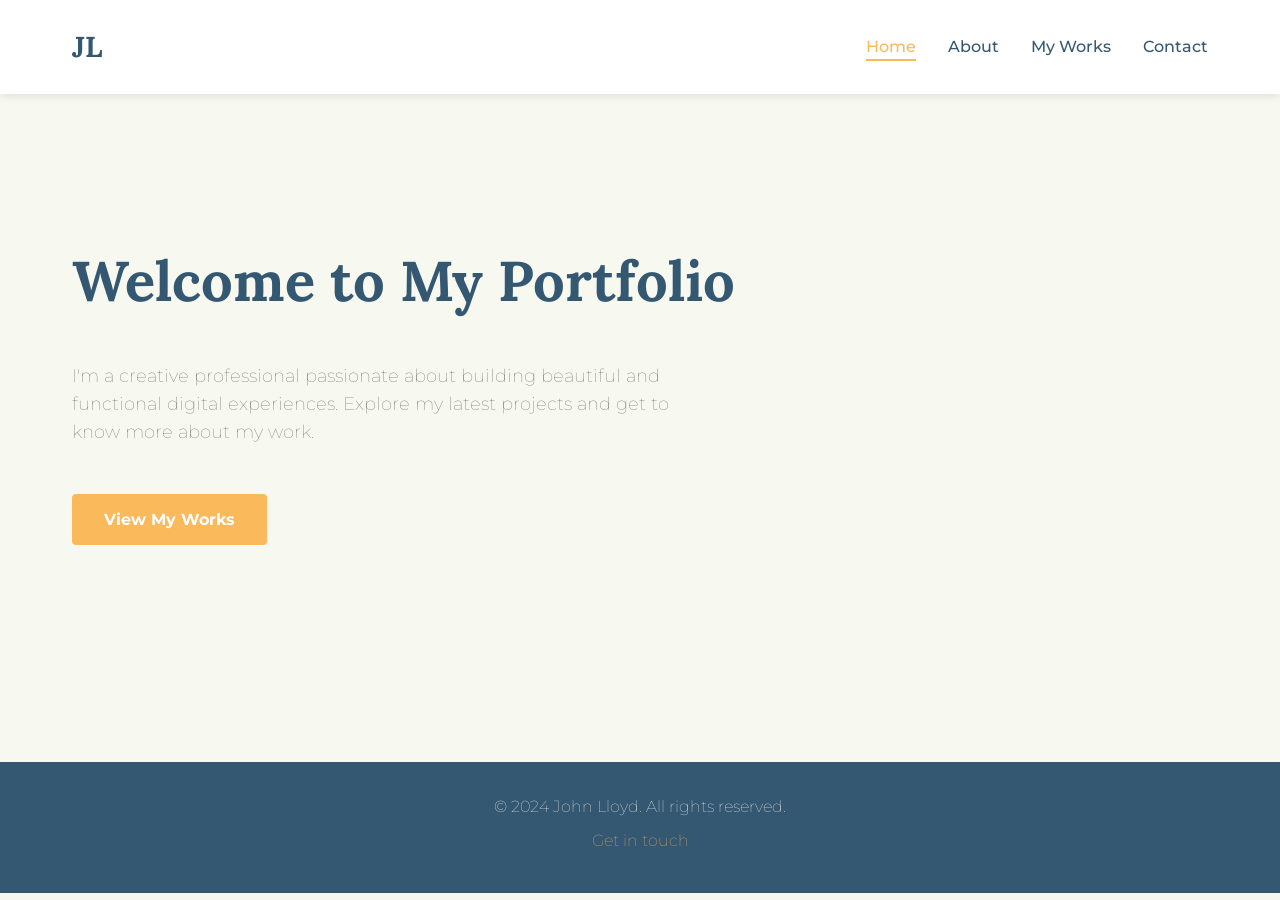
==== index.html @ 8aefa796 "Build portfolio website from HTML/CSS/JS - Create responsive design with custom color system and typ" ====
<!DOCTYPE html>
<html lang="en">
<head>
  <meta charset="UTF-8">
  <meta name="viewport" content="width=device-width, initial-scale=1.0">
  <title>John Lloyd - Portfolio</title>
  <link rel="stylesheet" href="css/styles.css">
</head>
<body>
  <!-- Navigation -->
  <header>
    <nav>
      <div class="logo">JL</div>
      <ul class="nav-links">
        <li><a href="index.html" class="active">Home</a></li>
        <li><a href="about.html">About</a></li>
        <li><a href="my-works.html">My Works</a></li>
        <li><a href="contact.html">Contact</a></li>
      </ul>
      <div class="menu-toggle">
        <span></span>
        <span></span>
        <span></span>
      </div>
    </nav>
  </header>

  <!-- Main Content -->
  <main>
    <!-- Hero Section -->
    <section class="hero">
      <h1>Welcome to My Portfolio</h1>
      <p>I'm a creative professional passionate about building beautiful and functional digital experiences. Explore my latest projects and get to know more about my work.</p>
      <a href="my-works.html" class="cta-button">View My Works</a>
    </section>
  </main>

  <!-- Footer -->
  <footer>
    <p>&copy; 2024 John Lloyd. All rights reserved.</p>
    <p><a href="contact.html">Get in touch</a></p>
  </footer>

  <script src="js/script.js"></script>
</body>
</html>
---- css/styles.css ----
/* Google Fonts Import */
@import url('https://fonts.googleapis.com/css2?family=Lora:wght@400;700&family=Montserrat:wght@100;500;700&display=swap');

/* CSS Variables - Color System */
:root {
  --bg-primary: #f7f8f0;
  --color-primary: #355872;
  --color-secondary: #7aaace;
  --color-tertiary: #9cd5ff;
  --color-accent: #fab95b;
  --text-dark: #333;
  --text-light: #666;
  --white: #ffffff;
  --shadow: 0 2px 8px rgba(0, 0, 0, 0.1);
  --shadow-lg: 0 4px 16px rgba(0, 0, 0, 0.15);
}

/* Reset & Base Styles */
* {
  margin: 0;
  padding: 0;
  box-sizing: border-box;
}

html {
  scroll-behavior: smooth;
}

body {
  font-family: 'Montserrat', sans-serif;
  font-weight: 100;
  background-color: var(--bg-primary);
  color: var(--text-dark);
  line-height: 1.6;
}

/* Typography */
h1 {
  font-family: 'Lora', serif;
  font-size: 3rem;
  font-weight: 700;
  color: var(--color-primary);
  margin-bottom: 1rem;
  line-height: 1.2;
}

h2 {
  font-family: 'Montserrat', sans-serif;
  font-weight: 700;
  font-size: 2rem;
  color: var(--color-primary);
  margin-bottom: 1rem;
}

h3 {
  font-family: 'Montserrat', sans-serif;
  font-weight: 500;
  font-size: 1.3rem;
  color: var(--color-primary);
  margin-bottom: 0.8rem;
}

p {
  font-family: 'Montserrat', sans-serif;
  font-weight: 100;
  font-size: 1rem;
  color: var(--text-light);
  margin-bottom: 1rem;
}

.subtext {
  font-family: 'Montserrat', sans-serif;
  font-weight: 500;
  font-size: 0.95rem;
  color: var(--text-light);
}

a {
  color: var(--color-primary);
  text-decoration: none;
  transition: color 0.3s ease;
}

a:hover {
  color: var(--color-accent);
}

/* Navigation Bar */
header {
  background-color: var(--white);
  box-shadow: var(--shadow);
  position: sticky;
  top: 0;
  z-index: 1000;
}

nav {
  display: flex;
  justify-content: space-between;
  align-items: center;
  padding: 1.5rem 2rem;
  max-width: 1200px;
  margin: 0 auto;
}

.logo {
  font-family: 'Lora', serif;
  font-size: 1.8rem;
  font-weight: 700;
  color: var(--color-primary);
}

.nav-links {
  display: flex;
  list-style: none;
  gap: 2rem;
}

.nav-links a {
  font-family: 'Montserrat', sans-serif;
  font-weight: 500;
  color: var(--color-primary);
  font-size: 1rem;
  position: relative;
}

.nav-links a::after {
  content: '';
  position: absolute;
  width: 0;
  height: 2px;
  bottom: -5px;
  left: 0;
  background-color: var(--color-accent);
  transition: width 0.3s ease;
}

.nav-links a:hover::after {
  width: 100%;
}

.nav-links a.active {
  color: var(--color-accent);
}

.nav-links a.active::after {
  width: 100%;
}

/* Mobile Menu Toggle */
.menu-toggle {
  display: none;
  flex-direction: column;
  cursor: pointer;
  gap: 6px;
}

.menu-toggle span {
  width: 25px;
  height: 3px;
  background-color: var(--color-primary);
  border-radius: 3px;
  transition: all 0.3s ease;
}

.menu-toggle.active span:nth-child(1) {
  transform: rotate(45deg) translate(10px, 10px);
}

.menu-toggle.active span:nth-child(2) {
  opacity: 0;
}

.menu-toggle.active span:nth-child(3) {
  transform: rotate(-45deg) translate(7px, -7px);
}

/* Footer */
footer {
  background-color: var(--color-primary);
  color: var(--white);
  text-align: center;
  padding: 2rem;
  margin-top: 4rem;
}

footer p {
  color: var(--white);
  margin-bottom: 0.5rem;
}

footer a {
  color: var(--color-accent);
}

footer a:hover {
  color: var(--tertiary);
}

/* Main Content Container */
main {
  max-width: 1200px;
  margin: 0 auto;
  padding: 2rem;
}

/* Hero Section */
.hero {
  display: flex;
  flex-direction: column;
  justify-content: center;
  align-items: flex-start;
  min-height: 60vh;
  gap: 2rem;
  padding: 2rem 0;
}

.hero h1 {
  font-size: 3.5rem;
}

.hero p {
  font-size: 1.1rem;
  max-width: 600px;
  color: var(--text-light);
}

.cta-button {
  display: inline-block;
  background-color: var(--color-accent);
  color: var(--white);
  padding: 0.8rem 2rem;
  border-radius: 4px;
  font-weight: 700;
  transition: all 0.3s ease;
  border: none;
  cursor: pointer;
  font-family: 'Montserrat', sans-serif;
}

.cta-button:hover {
  background-color: var(--color-primary);
  transform: translateY(-2px);
  box-shadow: var(--shadow-lg);
}

/* Section Styling */
section {
  padding: 3rem 0;
}

section h2 {
  margin-bottom: 2rem;
  text-align: center;
}

/* Projects Grid */
.projects-grid {
  display: grid;
  grid-template-columns: repeat(auto-fit, minmax(300px, 1fr));
  gap: 2rem;
  margin-top: 2rem;
}

.project-card {
  background-color: var(--white);
  border-radius: 8px;
  overflow: hidden;
  box-shadow: var(--shadow);
  transition: all 0.3s ease;
  cursor: pointer;
}

.project-card:hover {
  transform: translateY(-8px);
  box-shadow: var(--shadow-lg);
}

.project-card img {
  width: 100%;
  height: 250px;
  object-fit: cover;
  display: block;
}

.project-card-content {
  padding: 1.5rem;
}

.project-card h3 {
  margin-bottom: 0.5rem;
}

.project-card p {
  font-size: 0.95rem;
  margin-bottom: 1rem;
  color: var(--text-light);
}

.project-card a {
  display: inline-block;
  color: var(--color-accent);
  font-weight: 700;
  border-bottom: 2px solid var(--color-accent);
}

.project-card a:hover {
  color: var(--color-primary);
  border-bottom-color: var(--color-primary);
}

/* About Section */
.about-content {
  display: grid;
  grid-template-columns: 1fr 1fr;
  gap: 3rem;
  align-items: center;
}

.about-content img {
  width: 100%;
  border-radius: 8px;
  box-shadow: var(--shadow-lg);
}

.about-text h2 {
  text-align: left;
  margin-bottom: 1.5rem;
}

.about-text p {
  margin-bottom: 1rem;
  font-weight: 100;
}

/* Contact Form */
.contact-form {
  max-width: 600px;
  margin: 2rem auto;
  background-color: var(--white);
  padding: 2rem;
  border-radius: 8px;
  box-shadow: var(--shadow);
}

.form-group {
  margin-bottom: 1.5rem;
}

.form-group label {
  display: block;
  font-family: 'Montserrat', sans-serif;
  font-weight: 500;
  margin-bottom: 0.5rem;
  color: var(--color-primary);
}

.form-group input,
.form-group textarea {
  width: 100%;
  padding: 0.8rem;
  border: 1px solid #ddd;
  border-radius: 4px;
  font-family: 'Montserrat', sans-serif;
  font-size: 1rem;
  transition: border-color 0.3s ease;
}

.form-group input:focus,
.form-group textarea:focus {
  outline: none;
  border-color: var(--color-accent);
}

.form-group textarea {
  resize: vertical;
  min-height: 150px;
}

.form-submit {
  width: 100%;
  background-color: var(--color-accent);
  color: var(--white);
  padding: 0.8rem;
  border: none;
  border-radius: 4px;
  font-weight: 700;
  font-family: 'Montserrat', sans-serif;
  cursor: pointer;
  transition: all 0.3s ease;
}

.form-submit:hover {
  background-color: var(--color-primary);
  transform: translateY(-2px);
  box-shadow: var(--shadow-lg);
}

/* Case Study Page */
.case-study {
  padding: 2rem 0;
}

.case-study-hero {
  background: linear-gradient(135deg, var(--color-primary), var(--color-secondary));
  color: var(--white);
  padding: 3rem 2rem;
  border-radius: 8px;
  margin-bottom: 2rem;
}

.case-study-hero h1 {
  color: var(--white);
  margin-bottom: 1rem;
}

.case-study-hero p {
  color: var(--white);
  opacity: 0.9;
}

.case-study-content {
  max-width: 900px;
  margin: 0 auto;
}

.case-study-content img {
  width: 100%;
  margin: 2rem 0;
  border-radius: 8px;
  box-shadow: var(--shadow-lg);
}

.case-study-content h2 {
  text-align: left;
  margin-top: 2rem;
  margin-bottom: 1rem;
}

.back-link {
  display: inline-block;
  margin-bottom: 2rem;
  color: var(--color-accent);
  font-weight: 700;
  border-bottom: 2px solid var(--color-accent);
}

.back-link:hover {
  color: var(--color-primary);
  border-bottom-color: var(--color-primary);
}

/* Responsive Design */
@media (max-width: 768px) {
  h1 {
    font-size: 2rem;
  }

  h2 {
    font-size: 1.5rem;
  }

  h3 {
    font-size: 1.1rem;
  }

  nav {
    padding: 1rem 1.5rem;
  }

  .logo {
    font-size: 1.5rem;
  }

  .nav-links {
    display: none;
    position: absolute;
    top: 60px;
    left: 0;
    width: 100%;
    flex-direction: column;
    background-color: var(--white);
    padding: 1rem;
    gap: 0;
    box-shadow: var(--shadow);
  }

  .nav-links.active {
    display: flex;
  }

  .nav-links a {
    padding: 0.8rem 0;
    border-bottom: 1px solid #eee;
  }

  .nav-links a::after {
    display: none;
  }

  .menu-toggle {
    display: flex;
  }

  main {
    padding: 1rem;
  }

  .hero {
    min-height: 50vh;
    padding: 1rem 0;
  }

  .hero h1 {
    font-size: 2rem;
  }

  .hero p {
    font-size: 1rem;
  }

  .about-content {
    grid-template-columns: 1fr;
  }

  .projects-grid {
    grid-template-columns: 1fr;
  }

  .contact-form {
    padding: 1.5rem;
  }

  .case-study-hero {
    padding: 2rem 1rem;
  }
}

@media (max-width: 480px) {
  h1 {
    font-size: 1.5rem;
  }

  h2 {
    font-size: 1.2rem;
  }

  nav {
    padding: 1rem;
  }

  .logo {
    font-size: 1.3rem;
  }

  .hero h1 {
    font-size: 1.5rem;
  }

  .cta-button {
    width: 100%;
    text-align: center;
  }
}
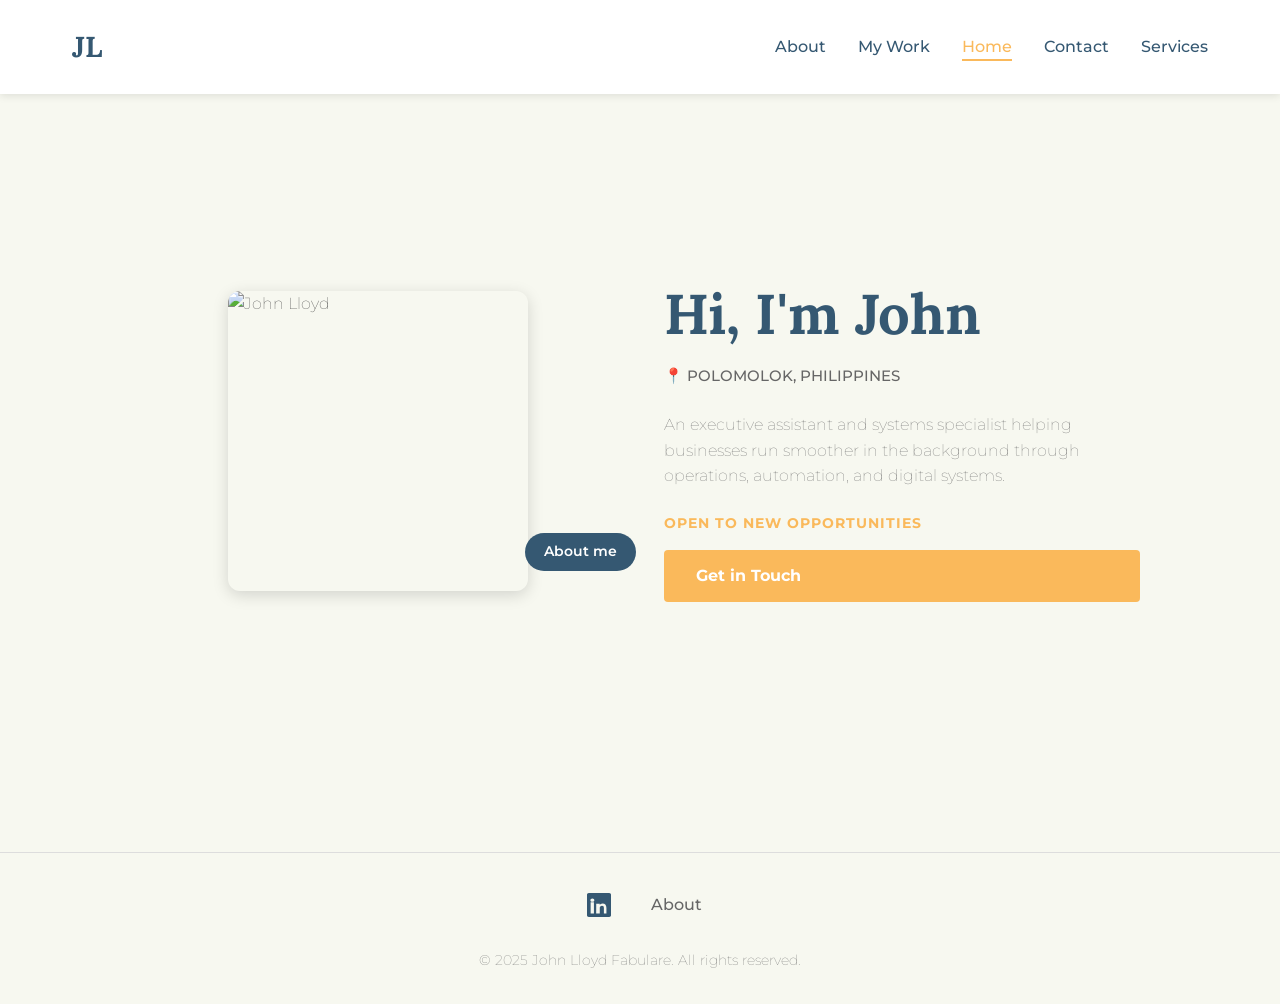
==== commit 3547ef44: "Update home page to match Canva portfolio design - Update hero section with profile image, location," ====
--- a/index.html
+++ b/index.html
@@ -12,10 +12,11 @@
     <nav>
       <div class="logo">JL</div>
       <ul class="nav-links">
+        <li><a href="about.html">About</a></li>
+        <li><a href="my-works.html">My Work</a></li>
         <li><a href="index.html" class="active">Home</a></li>
-        <li><a href="about.html">About</a></li>
-        <li><a href="my-works.html">My Works</a></li>
         <li><a href="contact.html">Contact</a></li>
+        <li><a href="#services">Services</a></li>
       </ul>
       <div class="menu-toggle">
         <span></span>
@@ -29,16 +30,33 @@
   <main>
     <!-- Hero Section -->
     <section class="hero">
-      <h1>Welcome to My Portfolio</h1>
-      <p>I'm a creative professional passionate about building beautiful and functional digital experiences. Explore my latest projects and get to know more about my work.</p>
-      <a href="my-works.html" class="cta-button">View My Works</a>
+      <div class="hero-content">
+        <div class="hero-image">
+          <img src="images/profile.jpg" alt="John Lloyd">
+          <span class="about-label">About me</span>
+        </div>
+        <div class="hero-text">
+          <h1>Hi, I'm John</h1>
+          <p class="location">📍 POLOMOLOK, PHILIPPINES</p>
+          <p class="bio">An executive assistant and systems specialist helping businesses run smoother in the background through operations, automation, and digital systems.</p>
+          <p class="opportunity">OPEN TO NEW OPPORTUNITIES</p>
+          <a href="contact.html" class="cta-button">Get in Touch</a>
+        </div>
+      </div>
     </section>
   </main>
 
   <!-- Footer -->
   <footer>
-    <p>&copy; 2024 John Lloyd. All rights reserved.</p>
-    <p><a href="contact.html">Get in touch</a></p>
+    <div class="footer-content">
+      <a href="https://linkedin.com/in/johnlloydfabulare" target="_blank" class="social-link">
+        <svg width="24" height="24" viewBox="0 0 24 24" fill="currentColor">
+          <path d="M20.447 20.452h-3.554v-5.569c0-1.328-.475-2.236-1.986-2.236-1.081 0-1.722.731-2.004 1.438-.103.249-.129.597-.129.946v5.421h-3.554s.043-8.789 0-9.708h3.554v1.374c.43-.665 1.199-1.61 2.919-1.61 2.135 0 3.734 1.398 3.734 4.408v5.536zM5.337 8.855c-1.144 0-1.915-.758-1.915-1.704 0-.951.77-1.704 1.956-1.704 1.184 0 1.914.753 1.938 1.704 0 .946-.754 1.704-1.979 1.704zm1.581 11.597H3.635V9.236h3.283v11.216zM22.225 0H1.771C.792 0 0 .774 0 1.729v20.542C0 23.227.792 24 1.771 24h20.451C23.2 24 24 23.227 24 22.271V1.729C24 .774 23.2 0 22.222 0h.003z"/>
+        </svg>
+      </a>
+      <a href="about.html" class="footer-link">About</a>
+    </div>
+    <p class="copyright">&copy; 2025 John Lloyd Fabulare. All rights reserved.</p>
   </footer>
 
   <script src="js/script.js"></script>
--- a/css/styles.css
+++ b/css/styles.css
@@ -177,24 +177,49 @@
 
 /* Footer */
 footer {
-  background-color: var(--color-primary);
-  color: var(--white);
+  background-color: var(--bg-primary);
+  border-top: 1px solid #ddd;
   text-align: center;
   padding: 2rem;
   margin-top: 4rem;
 }
 
-footer p {
-  color: var(--white);
-  margin-bottom: 0.5rem;
-}
-
-footer a {
+.footer-content {
+  display: flex;
+  justify-content: center;
+  align-items: center;
+  gap: 2rem;
+  margin-bottom: 1.5rem;
+}
+
+.social-link {
+  display: inline-flex;
+  align-items: center;
+  justify-content: center;
+  width: 40px;
+  height: 40px;
+  color: var(--color-primary);
+  transition: color 0.3s ease;
+}
+
+.social-link:hover {
   color: var(--color-accent);
 }
 
-footer a:hover {
-  color: var(--tertiary);
+.footer-link {
+  color: var(--text-light);
+  font-weight: 500;
+  transition: color 0.3s ease;
+}
+
+.footer-link:hover {
+  color: var(--color-accent);
+}
+
+.copyright {
+  color: var(--text-light);
+  font-size: 0.9rem;
+  margin: 0;
 }
 
 /* Main Content Container */
@@ -207,22 +232,80 @@
 /* Hero Section */
 .hero {
   display: flex;
-  flex-direction: column;
+  justify-content: center;
+  align-items: center;
+  min-height: 70vh;
+  padding: 2rem 0;
+}
+
+.hero-content {
+  display: grid;
+  grid-template-columns: 1fr 1fr;
+  gap: 3rem;
+  align-items: center;
+  width: 100%;
+  max-width: 1000px;
+}
+
+.hero-image {
+  position: relative;
+  display: flex;
   justify-content: center;
   align-items: flex-start;
-  min-height: 60vh;
-  gap: 2rem;
-  padding: 2rem 0;
+}
+
+.hero-image img {
+  width: 300px;
+  height: 300px;
+  border-radius: 12px;
+  box-shadow: var(--shadow-lg);
+  object-fit: cover;
+}
+
+.about-label {
+  position: absolute;
+  bottom: 20px;
+  right: -20px;
+  background-color: var(--color-primary);
+  color: var(--white);
+  padding: 0.5rem 1.2rem;
+  border-radius: 20px;
+  font-size: 0.85rem;
+  font-weight: 600;
+}
+
+.hero-text {
+  display: flex;
+  flex-direction: column;
+  gap: 1rem;
 }
 
 .hero h1 {
   font-size: 3.5rem;
-}
-
-.hero p {
-  font-size: 1.1rem;
-  max-width: 600px;
+  margin: 0;
+}
+
+.location {
+  font-size: 0.95rem;
   color: var(--text-light);
+  margin: 0;
+  font-weight: 500;
+}
+
+.bio {
+  font-size: 1rem;
+  color: var(--text-light);
+  line-height: 1.6;
+  max-width: 500px;
+  margin: 0.5rem 0 0;
+}
+
+.opportunity {
+  color: var(--color-accent);
+  font-weight: 700;
+  font-size: 0.85rem;
+  letter-spacing: 1px;
+  margin: 0.5rem 0 0;
 }
 
 .cta-button {
@@ -307,6 +390,38 @@
 .project-card a:hover {
   color: var(--color-primary);
   border-bottom-color: var(--color-primary);
+}
+
+.project-card.coming-soon {
+  display: flex;
+  flex-direction: column;
+  justify-content: center;
+  align-items: center;
+  min-height: 350px;
+  text-align: center;
+  opacity: 0.8;
+}
+
+.project-card.coming-soon img {
+  position: absolute;
+  width: 100%;
+  height: 100%;
+  object-fit: cover;
+  opacity: 0.3;
+  z-index: 0;
+}
+
+.project-card.coming-soon .project-card-content {
+  position: relative;
+  z-index: 1;
+  padding: 2rem;
+}
+
+.coming-soon-label {
+  font-size: 1.8rem;
+  font-weight: 700;
+  color: var(--color-secondary);
+  margin: 1rem 0 0;
 }
 
 /* About Section */
@@ -507,16 +622,35 @@
   }
 
   .hero {
-    min-height: 50vh;
-    padding: 1rem 0;
+    min-height: auto;
+    padding: 2rem 0;
+  }
+
+  .hero-content {
+    grid-template-columns: 1fr;
+    gap: 2rem;
+  }
+
+  .hero-image img {
+    width: 250px;
+    height: 250px;
+  }
+
+  .about-label {
+    bottom: 10px;
+    right: -10px;
   }
 
   .hero h1 {
     font-size: 2rem;
   }
 
-  .hero p {
-    font-size: 1rem;
+  .hero-text {
+    text-align: center;
+  }
+
+  .bio {
+    max-width: 100%;
   }
 
   .about-content {
